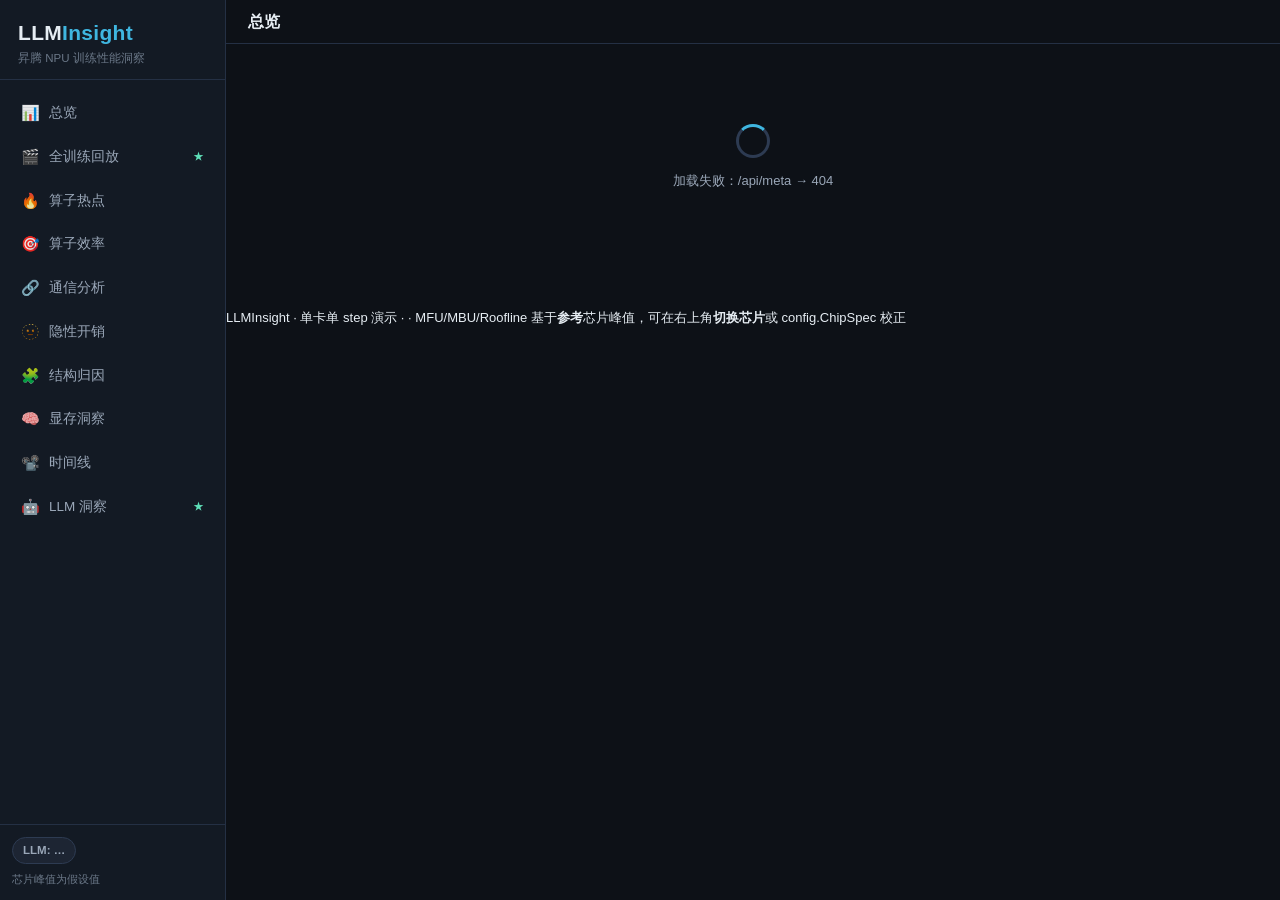
==== web/index.html @ 6adc3f5a "Add LLMInsight Ascend NPU training profiling platform First code drop for the LLMInsight platform: a" ====
<!DOCTYPE html>
<html lang="zh-CN">
<head>
<meta charset="UTF-8">
<meta name="viewport" content="width=device-width, initial-scale=1.0">
<title>LLMInsight · 昇腾大模型训练 Profiling 洞察</title>
<link rel="stylesheet" href="css/app.css">
<link rel="icon" href="data:image/svg+xml,<svg xmlns='http://www.w3.org/2000/svg' viewBox='0 0 100 100'><text y='.9em' font-size='90'>📊</text></svg>">
</head>
<body>
<div id="app">
  <aside id="sidebar">
    <div class="brand">
      <div class="brand-mark">LLM<span>Insight</span></div>
      <div class="brand-sub">昇腾 NPU 训练性能洞察</div>
    </div>
    <nav id="nav"></nav>
    <div class="side-foot">
      <div id="llm-pill" class="pill pill-off" title="LLM 洞察状态">LLM: …</div>
      <div class="side-note" id="chip-note">芯片峰值为假设值</div>
    </div>
  </aside>

  <main id="main">
    <header id="topbar">
      <div class="crumb">
        <span id="view-title">总览</span>
        <span class="crumb-sub" id="view-sub"></span>
      </div>
      <div class="badges" id="badges"></div>
    </header>

    <div id="loading" class="loading">
      <div class="spinner"></div>
      <div id="loading-text">正在解析 profiling 数据…</div>
    </div>

    <div id="views"></div>

    <footer id="footer">
      <span>LLMInsight · 单卡单 step 演示</span>
      <span class="sep">·</span>
      <span id="foot-data"></span>
      <span class="sep">·</span>
      <span>MFU/MBU/Roofline 基于<strong>参考</strong>芯片峰值，可在右上角<strong>切换芯片</strong>或 config.ChipSpec 校正</span>
    </footer>
  </main>
</div>

<!-- vendored offline (no CDN dependency); falls back to CDN if missing -->
<script src="vendor/echarts.min.js"></script>
<script>
  if (typeof echarts === "undefined") {
    document.write('<script src="https://cdn.jsdelivr.net/npm/echarts@5.5.1/dist/echarts.min.js"><\/script>');
  }
</script>
<script src="js/util.js"></script>
<script src="js/views.js"></script>
<script src="js/app.js"></script>
</body>
</html>
---- web/css/app.css ----
:root {
  --bg: #0d1117;
  --bg-2: #131a24;
  --panel: #161d29;
  --panel-2: #1b2433;
  --border: #243044;
  --border-2: #2d3b52;
  --text: #e6edf3;
  --text-dim: #9aa7b8;
  --text-mut: #6b7888;
  --accent: #3fb6e0;
  --accent-2: #5ee0b8;
  --good: #3fb950;
  --warn: #d29922;
  --bad: #f85149;
  --high: #f85149;
  --medium: #d29922;
  --low: #58a6ff;
  --info: #8b949e;
  --shadow: 0 6px 24px rgba(0,0,0,.35);
  --r: 10px;
}
* { box-sizing: border-box; }
html, body { margin: 0; height: 100%; }
body {
  background: var(--bg);
  color: var(--text);
  font-family: -apple-system, "Segoe UI", "Microsoft YaHei", Roboto, Helvetica, Arial, sans-serif;
  font-size: 13px; line-height: 1.45;
  -webkit-font-smoothing: antialiased;
}
#app { display: flex; min-height: 100vh; }

/* ---------- sidebar ---------- */
#sidebar {
  width: 226px; flex: 0 0 226px; background: var(--bg-2);
  border-right: 1px solid var(--border); display: flex; flex-direction: column;
  position: sticky; top: 0; height: 100vh;
}
.brand { padding: 18px 18px 12px; border-bottom: 1px solid var(--border); }
.brand-mark { font-size: 21px; font-weight: 800; letter-spacing: .3px; }
.brand-mark span { color: var(--accent); }
.brand-sub { font-size: 11.5px; color: var(--text-mut); margin-top: 2px; }
#nav { flex: 1; padding: 10px 8px; overflow-y: auto; }
.nav-item {
  display: flex; align-items: center; gap: 10px; padding: 9px 12px; margin: 2px 0;
  border-radius: 8px; cursor: pointer; color: var(--text-dim); font-size: 13.5px;
  user-select: none; border: 1px solid transparent;
}
.nav-item:hover { background: var(--panel); color: var(--text); }
.nav-item.active { background: var(--panel-2); color: var(--text); border-color: var(--border-2); }
.nav-item .ico { width: 18px; text-align: center; font-size: 15px; opacity: .9; }
.nav-item .star { margin-left: auto; color: var(--accent-2); font-size: 11px; }
.side-foot { padding: 12px; border-top: 1px solid var(--border); }
.side-note { font-size: 11px; color: var(--text-mut); margin-top: 8px; }

.pill {
  display: inline-block; padding: 4px 10px; border-radius: 20px; font-size: 11.5px;
  font-weight: 600; border: 1px solid var(--border-2);
}
.pill-off { background: #1d2533; color: var(--text-dim); }
.pill-on { background: rgba(63,185,80,.15); color: var(--good); border-color: rgba(63,185,80,.4); }

/* ---------- main ---------- */
#main { flex: 1; display: flex; flex-direction: column; min-width: 0; }
#topbar {
  display: flex; align-items: center; justify-content: space-between;
  padding: 10px 22px; border-bottom: 1px solid var(--border); background: var(--bg);
  position: sticky; top: 0; z-index: 5;
}
.crumb { display: flex; align-items: baseline; gap: 12px; }
#view-title { font-size: 16px; font-weight: 700; }
.crumb-sub { font-size: 12.5px; color: var(--text-mut); }
.badges { display: flex; gap: 8px; flex-wrap: wrap; }
.badge {
  font-size: 11.5px; padding: 4px 9px; border-radius: 7px; background: var(--panel);
  border: 1px solid var(--border); color: var(--text-dim);
}
.badge strong { color: var(--text); font-weight: 600; }
.badge.assume { border-color: rgba(210,153,34,.4); color: var(--warn); }
.chip-select {
  background: transparent; color: var(--warn); border: none; outline: none;
  font: inherit; font-weight: 600; cursor: pointer; padding: 0 2px; margin: -2px 0;
  border-bottom: 1px dashed rgba(210,153,34,.6);
}
.chip-select:hover { color: var(--text); }
.chip-select:disabled { cursor: progress; opacity: .6; }
.chip-select option { background: var(--panel-2); color: var(--text); font-weight: 500; }

#views { padding: 14px 20px 24px; }
.view { display: none; }
.view.active { display: block; animation: fade .25s ease; }
@keyframes fade { from { opacity: 0; transform: translateY(4px); } to { opacity: 1; transform: none; } }

/* ---------- loading ---------- */
.loading { display: flex; flex-direction: column; align-items: center; gap: 14px; padding: 80px 0; color: var(--text-dim); }
.spinner { width: 34px; height: 34px; border: 3px solid var(--border-2); border-top-color: var(--accent); border-radius: 50%; animation: spin .8s linear infinite; }
@keyframes spin { to { transform: rotate(360deg); } }

/* ---------- cards / grid ---------- */
.grid { display: grid; gap: 12px; }
.cols-2 { grid-template-columns: repeat(2, 1fr); }
.cols-3 { grid-template-columns: repeat(3, 1fr); }
.cols-4 { grid-template-columns: repeat(4, 1fr); }
.cols-5 { grid-template-columns: repeat(5, 1fr); }
@media (max-width: 1200px) { .cols-4, .cols-5 { grid-template-columns: repeat(2,1fr);} .cols-3{grid-template-columns:repeat(2,1fr);} }

.panel {
  background: var(--panel); border: 1px solid var(--border); border-radius: var(--r);
  padding: 11px 14px; box-shadow: var(--shadow);
}
.panel h3 { margin: 0 0 3px; font-size: 13.5px; font-weight: 650; display: flex; align-items: center; gap: 8px; }
.panel .sub { font-size: 11px; color: var(--text-mut); margin-bottom: 8px; }
.panel.span-2 { grid-column: span 2; }
.panel.span-3 { grid-column: span 3; }

/* metric cards */
.metric { background: var(--panel); border: 1px solid var(--border); border-radius: var(--r); padding: 11px 13px; position: relative; overflow: hidden; }
.metric .label { font-size: 11.5px; color: var(--text-dim); }
.metric .value { font-size: 21px; font-weight: 750; margin-top: 3px; letter-spacing: .3px; }
.metric .value small { font-size: 13px; color: var(--text-mut); font-weight: 500; }
.metric .foot { font-size: 10.5px; color: var(--text-mut); margin-top: 3px; }
.metric .bar { position: absolute; left: 0; bottom: 0; height: 3px; background: var(--accent); opacity: .8; }
.metric.good .value { color: var(--good); } .metric.good .bar { background: var(--good); }
.metric.warn .value { color: var(--warn); } .metric.warn .bar { background: var(--warn); }
.metric.bad  .value { color: var(--bad);  } .metric.bad  .bar { background: var(--bad); }

.chart { width: 100%; height: 248px; }
.chart.tall { height: 312px; }
.chart.short { height: 188px; }

/* table */
table.tbl { width: 100%; border-collapse: collapse; font-size: 12.5px; }
table.tbl th, table.tbl td { text-align: right; padding: 5px 9px; border-bottom: 1px solid var(--border); white-space: nowrap; }
table.tbl th { color: var(--text-mut); font-weight: 600; position: sticky; top: 0; background: var(--panel); }
table.tbl td:first-child, table.tbl th:first-child { text-align: left; }
table.tbl tr:hover td { background: var(--panel-2); }
.tbl-wrap { max-height: 300px; overflow: auto; }
.mono { font-family: "JetBrains Mono", Consolas, monospace; font-size: 12px; }
.tag { display: inline-block; padding: 1px 7px; border-radius: 5px; font-size: 11px; font-weight: 600; }
.tag.compute { background: rgba(88,166,255,.16); color: #79b8ff; }
.tag.memory  { background: rgba(210,153,34,.16); color: #e3b341; }
.tag.vector  { background: rgba(94,224,184,.16); color: var(--accent-2); }
.tag.other   { background: #222c3c; color: var(--text-dim); }

/* banner */
.banner { border-radius: var(--r); padding: 9px 14px; font-size: 12.5px; display: flex; gap: 10px; align-items: flex-start; border: 1px solid; margin-bottom: 11px; }
.banner .bi { font-size: 16px; }
.banner.warn { background: rgba(210,153,34,.08); border-color: rgba(210,153,34,.35); color: #e3b341; }
.banner.bad  { background: rgba(248,81,73,.08); border-color: rgba(248,81,73,.35); color: #ff7b72; }
.banner.info { background: rgba(63,182,224,.07); border-color: rgba(63,182,224,.3); color: #79c0e8; }

/* insight cards */
.insight {
  background: var(--panel); border: 1px solid var(--border); border-left: 4px solid var(--info);
  border-radius: var(--r); padding: 10px 14px; margin-bottom: 9px;
}
.insight.high { border-left-color: var(--high); }
.insight.medium { border-left-color: var(--medium); }
.insight.low { border-left-color: var(--low); }
.insight.info { border-left-color: var(--info); }
.insight .ic-head { display: flex; align-items: center; gap: 10px; margin-bottom: 5px; flex-wrap: wrap; }
.insight .ic-title { font-size: 14px; font-weight: 650; }
.sev { font-size: 10.5px; font-weight: 700; padding: 2px 8px; border-radius: 5px; text-transform: uppercase; }
.sev.high { background: rgba(248,81,73,.18); color: #ff7b72; }
.sev.medium { background: rgba(210,153,34,.18); color: #e3b341; }
.sev.low { background: rgba(88,166,255,.18); color: #79b8ff; }
.sev.info { background: #222c3c; color: var(--text-dim); }
.ic-cat { font-size: 11px; color: var(--text-mut); border: 1px solid var(--border-2); padding: 1px 7px; border-radius: 5px; }
.ic-conf { margin-left: auto; font-size: 11px; color: var(--text-mut); }
.ic-body { display: grid; grid-template-columns: 64px 1fr; gap: 4px 12px; font-size: 12.8px; }
.ic-body .k { color: var(--text-mut); }
.ic-body .v { color: var(--text); }
.ic-body .v.gain { color: var(--accent-2); }

/* misc */
.kv { display: grid; grid-template-columns: auto 1fr; gap: 4px 14px; font-size: 12.5px; }
.kv .k { color: var(--text-mut); }
.note { font-size: 11.5px; color: var(--text-mut); margin-top: 10px; line-height: 1.6; }
.btn {
  background: var(--accent); color: #07222b; border: none; padding: 8px 16px; border-radius: 8px;
  font-weight: 650; cursor: pointer; font-size: 13px;
}
.btn:hover { filter: brightness(1.08); }
.btn.ghost { background: transparent; color: var(--text-dim); border: 1px solid var(--border-2); }
.btn:disabled { opacity: .5; cursor: not-allowed; }
details.raw { margin-top: 14px; border: 1px solid var(--border); border-radius: 8px; padding: 8px 12px; background: var(--bg-2); }
details.raw summary { cursor: pointer; color: var(--text-dim); font-size: 12.5px; }
details.raw pre { max-height: 320px; overflow: auto; font-size: 11px; color: var(--text-dim); }
.narrative { white-space: pre-wrap; line-height: 1.7; font-size: 13.5px; background: var(--bg-2); border: 1px solid var(--border); border-radius: var(--r); padding: 16px 18px; }
.section-title { font-size: 12.5px; color: var(--text-dim); font-weight: 600; margin: 14px 0 9px; padding-bottom: 5px; border-bottom: 1px solid var(--border); }
.slider-row { display: flex; align-items: center; gap: 14px; }
input[type=range] { flex: 1; accent-color: var(--accent); }
.empty { color: var(--text-mut); font-size: 13px; padding: 30px; text-align: center; }
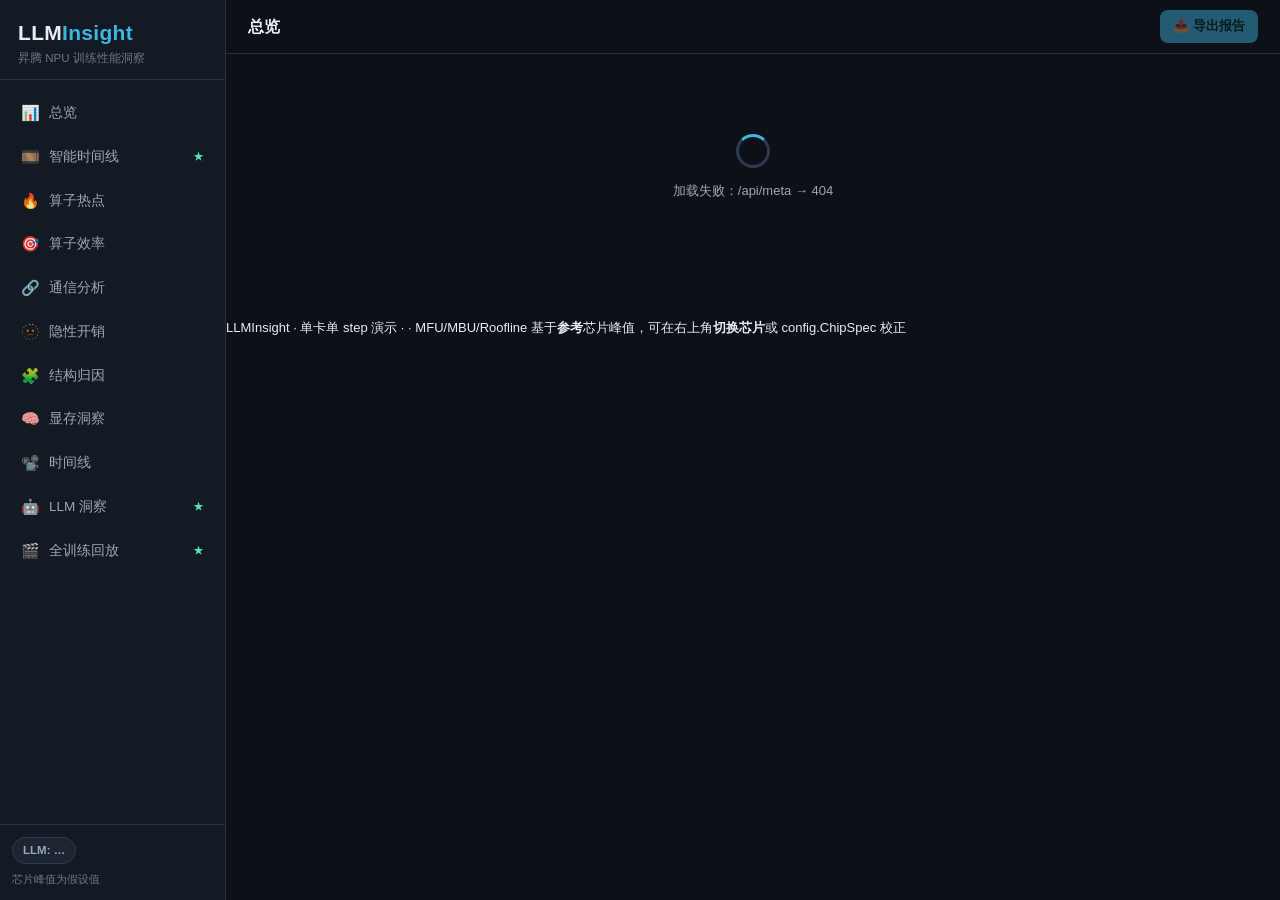
==== commit f0ad5a15: "Add one-click shareable HTML report export (H4) Export the rule-engine diagnostics + key metrics as " ====
--- a/web/index.html
+++ b/web/index.html
@@ -27,7 +27,10 @@
         <span id="view-title">总览</span>
         <span class="crumb-sub" id="view-sub"></span>
       </div>
-      <div class="badges" id="badges"></div>
+      <div class="top-right">
+        <div class="badges" id="badges"></div>
+        <button id="export-report" class="export-btn" title="导出自包含的可分享 HTML 报告（可在新页另存为 PDF）" disabled>📤 导出报告</button>
+      </div>
     </header>
 
     <div id="loading" class="loading">
--- a/web/css/app.css
+++ b/web/css/app.css
@@ -71,7 +71,14 @@
 .crumb { display: flex; align-items: baseline; gap: 12px; }
 #view-title { font-size: 16px; font-weight: 700; }
 .crumb-sub { font-size: 12.5px; color: var(--text-mut); }
+.top-right { display: flex; align-items: center; gap: 12px; }
 .badges { display: flex; gap: 8px; flex-wrap: wrap; }
+.export-btn {
+  background: var(--accent); color: #07222b; border: none; padding: 7px 13px;
+  border-radius: 8px; font: inherit; font-weight: 650; cursor: pointer; white-space: nowrap;
+}
+.export-btn:hover { filter: brightness(1.08); }
+.export-btn:disabled { opacity: .45; cursor: not-allowed; }
 .badge {
   font-size: 11.5px; padding: 4px 9px; border-radius: 7px; background: var(--panel);
   border: 1px solid var(--border); color: var(--text-dim);
@@ -103,7 +110,8 @@
 .cols-3 { grid-template-columns: repeat(3, 1fr); }
 .cols-4 { grid-template-columns: repeat(4, 1fr); }
 .cols-5 { grid-template-columns: repeat(5, 1fr); }
-@media (max-width: 1200px) { .cols-4, .cols-5 { grid-template-columns: repeat(2,1fr);} .cols-3{grid-template-columns:repeat(2,1fr);} }
+.cols-6 { grid-template-columns: repeat(6, 1fr); }
+@media (max-width: 1200px) { .cols-4, .cols-5, .cols-6 { grid-template-columns: repeat(2,1fr);} .cols-3{grid-template-columns:repeat(2,1fr);} }
 
 .panel {
   background: var(--panel); border: 1px solid var(--border); border-radius: var(--r);
@@ -192,3 +200,8 @@
 .slider-row { display: flex; align-items: center; gap: 14px; }
 input[type=range] { flex: 1; accent-color: var(--accent); }
 .empty { color: var(--text-mut); font-size: 13px; padding: 30px; text-align: center; }
+
+/* smart-timeline stream legend */
+.tl-legend { display: flex; flex-wrap: wrap; gap: 14px; margin: 10px 2px 4px; }
+.tl-leg { display: inline-flex; align-items: center; gap: 6px; color: var(--text-dim); font-size: 12px; }
+.tl-leg i { width: 12px; height: 12px; border-radius: 3px; display: inline-block; }
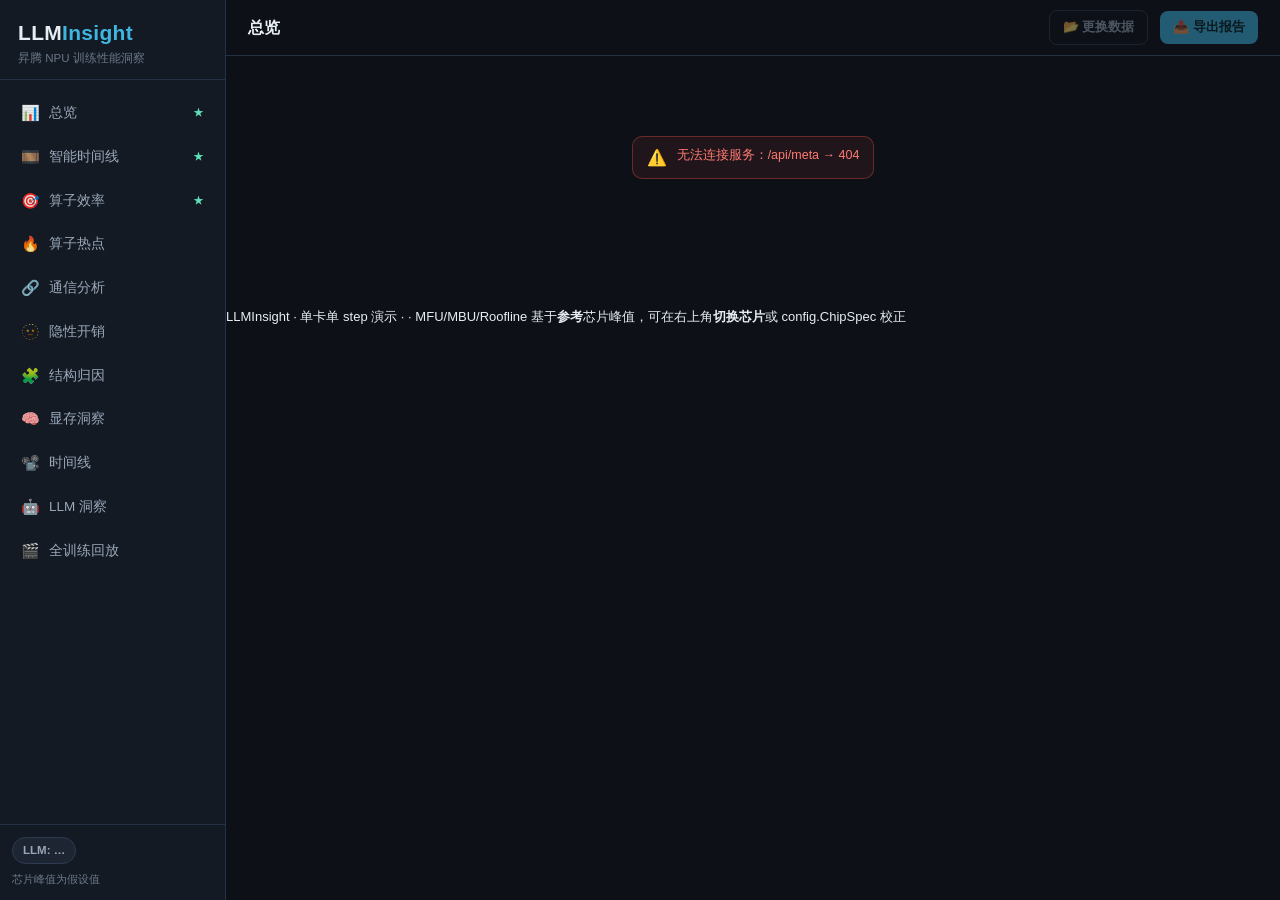
==== commit 4700258b: "Add lazy load with server-side directory picker (load on demand) The app now opens idle instead of e" ====
--- a/web/index.html
+++ b/web/index.html
@@ -29,6 +29,7 @@
       </div>
       <div class="top-right">
         <div class="badges" id="badges"></div>
+        <button id="change-data" class="export-btn ghost" title="选择 / 更换要分析的 profiling 目录" disabled>📂 更换数据</button>
         <button id="export-report" class="export-btn" title="导出自包含的可分享 HTML 报告（可在新页另存为 PDF）" disabled>📤 导出报告</button>
       </div>
     </header>
--- a/web/css/app.css
+++ b/web/css/app.css
@@ -205,3 +205,73 @@
 .tl-legend { display: flex; flex-wrap: wrap; gap: 14px; margin: 10px 2px 4px; }
 .tl-leg { display: inline-flex; align-items: center; gap: 6px; color: var(--text-dim); font-size: 12px; }
 .tl-leg i { width: 12px; height: 12px; border-radius: 3px; display: inline-block; }
+
+/* ---------- directory picker (lazy-load: choose a profiling dir) ---------- */
+.export-btn.ghost { background: transparent; color: var(--text-dim); border: 1px solid var(--border-2); }
+.export-btn.ghost:hover { color: var(--text); border-color: var(--accent); filter: none; }
+
+.picker { max-width: 860px; margin: 8px auto 40px; width: 100%; text-align: left; }
+.picker-head { margin-bottom: 12px; }
+.picker-title { font-size: 18px; font-weight: 750; color: var(--text); }
+.picker-sub { font-size: 12px; color: var(--text-mut); margin-top: 4px; line-height: 1.6; }
+.picker-err {
+  background: rgba(248,81,73,.08); border: 1px solid rgba(248,81,73,.35); color: #ff7b72;
+  border-radius: 8px; padding: 8px 12px; font-size: 12.5px; margin-bottom: 12px;
+}
+.picker-row { display: flex; align-items: center; gap: 8px; margin-bottom: 12px; }
+.picker-input {
+  flex: 1; min-width: 0; background: var(--bg-2); border: 1px solid var(--border-2);
+  border-radius: 8px; padding: 8px 11px; color: var(--text); font: inherit;
+  font-family: "JetBrains Mono", Consolas, monospace; font-size: 12px;
+}
+.picker-input:focus { outline: none; border-color: var(--accent); }
+.picker-btn {
+  background: var(--panel-2); color: var(--text-dim); border: 1px solid var(--border-2);
+  border-radius: 8px; padding: 8px 14px; font: inherit; font-weight: 650; cursor: pointer; white-space: nowrap;
+}
+.picker-btn:hover { color: var(--text); }
+.picker-btn.primary { background: var(--accent); color: #07222b; border-color: transparent; }
+.picker-btn.primary:hover { filter: brightness(1.08); }
+.picker-btn.ghost { background: transparent; }
+.picker-btn.sm { padding: 4px 11px; font-size: 12px; }
+
+.picker-crumbs {
+  display: flex; flex-wrap: wrap; align-items: center; gap: 3px;
+  background: var(--bg-2); border: 1px solid var(--border); border-radius: 8px 8px 0 0;
+  border-bottom: none; padding: 8px 11px; font-size: 12px;
+}
+.crumb-chip {
+  cursor: pointer; color: var(--text-dim); border: 1px solid var(--border-2);
+  border-radius: 6px; padding: 1px 7px; margin-right: 4px; font-weight: 600;
+}
+.crumb-chip:hover { color: var(--text); border-color: var(--accent); }
+.crumb-chip.on { color: var(--accent); border-color: var(--accent); }
+.crumb-seg { cursor: pointer; color: var(--text-dim); padding: 1px 3px; border-radius: 5px; }
+.crumb-seg:hover { color: var(--accent); background: var(--panel); }
+.crumb-sl { color: var(--text-mut); }
+
+.picker-list {
+  border: 1px solid var(--border); border-radius: 0 0 8px 8px; max-height: 52vh; overflow: auto;
+  background: var(--panel);
+}
+.picker-item {
+  display: flex; align-items: center; justify-content: space-between; gap: 10px;
+  padding: 7px 12px; border-bottom: 1px solid var(--border); cursor: default;
+}
+.picker-item:last-child { border-bottom: none; }
+.picker-item:hover { background: var(--panel-2); }
+.picker-item.is-profile { background: rgba(94,224,184,.05); }
+.picker-item-name { display: flex; align-items: center; gap: 9px; min-width: 0; cursor: pointer; flex: 1; }
+.picker-item-label { overflow: hidden; text-overflow: ellipsis; white-space: nowrap; }
+.picker-item-name:hover .picker-item-label { color: var(--accent); }
+.picker-ico { width: 18px; text-align: center; flex: 0 0 18px; }
+.tag-profile {
+  flex: 0 0 auto; font-size: 10px; font-weight: 700; padding: 1px 7px; border-radius: 5px;
+  background: rgba(94,224,184,.16); color: var(--accent-2);
+}
+.picker-cur {
+  display: flex; align-items: center; justify-content: space-between; gap: 10px;
+  padding: 9px 12px; border-bottom: 1px solid var(--border);
+  background: rgba(94,224,184,.1); color: var(--accent-2); font-weight: 600; font-size: 12.5px;
+}
+.picker-empty { padding: 18px; text-align: center; color: var(--text-mut); font-size: 12.5px; }
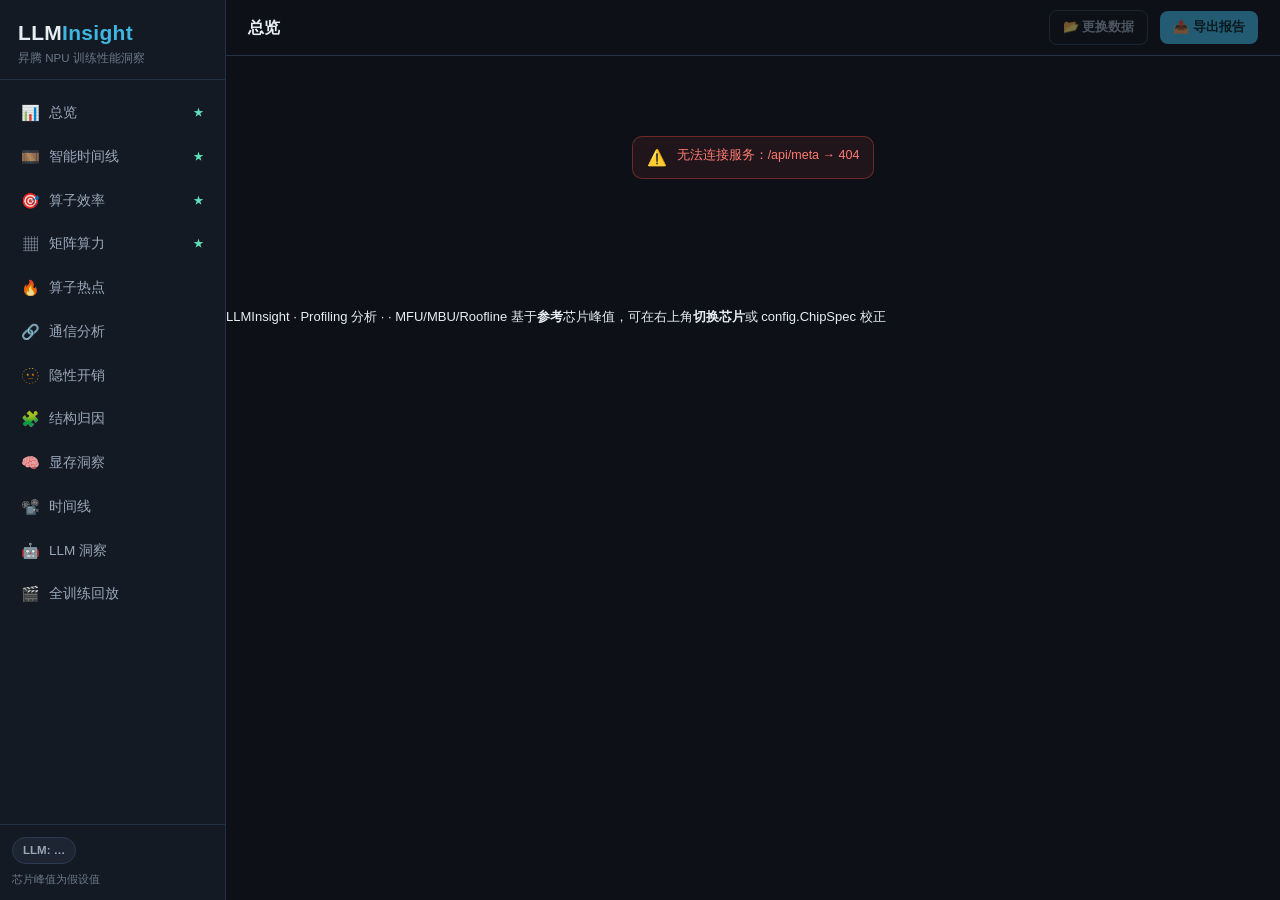
==== commit 3700c8f1: "Fix multirank profiling messaging and scanner cleanup" ====
--- a/web/index.html
+++ b/web/index.html
@@ -42,7 +42,7 @@
     <div id="views"></div>
 
     <footer id="footer">
-      <span>LLMInsight · 单卡单 step 演示</span>
+      <span>LLMInsight · Profiling 分析</span>
       <span class="sep">·</span>
       <span id="foot-data"></span>
       <span class="sep">·</span>
--- a/web/css/app.css
+++ b/web/css/app.css
@@ -144,6 +144,31 @@
 table.tbl td:first-child, table.tbl th:first-child { text-align: left; }
 table.tbl tr:hover td { background: var(--panel-2); }
 .tbl-wrap { max-height: 300px; overflow: auto; }
+.matrix-summary-wrap { max-height: 248px; }
+.matrix-detail-wrap { max-height: 62vh; min-height: 260px; }
+.matrix-detail { table-layout: fixed; }
+.matrix-detail th:nth-child(1) { width: 17%; }
+.matrix-detail th:nth-child(2) { width: 8%; }
+.matrix-detail th:nth-child(3) { width: 42%; }
+.matrix-detail th:nth-child(4), .matrix-detail th:nth-child(5), .matrix-detail th:nth-child(6) { width: 11%; }
+.matrix-detail td.matrix-shape { max-width: 0; overflow: hidden; text-overflow: ellipsis; text-align: left; }
+.matrix-sort { padding: 0; border: 0; background: transparent; color: inherit; font: inherit; font-weight: 600; cursor: pointer; }
+.matrix-sort:hover { color: var(--accent); }
+.sort-mark { color: var(--accent-2); }
+.matrix-filter { display: inline-block; margin-left: 5px; position: relative; vertical-align: middle; }
+.matrix-filter summary { list-style: none; cursor: pointer; color: var(--text-mut); font-size: 10px; display: inline-block; }
+.matrix-filter summary::-webkit-details-marker { display: none; }
+.matrix-filter summary::after { content: "▾"; }
+.matrix-filter[open] summary { color: var(--accent); }
+.matrix-filter-menu { position: absolute; z-index: 20; top: 18px; left: 0; min-width: 150px; max-height: 260px; overflow: auto; padding: 7px; background: var(--bg-2); border: 1px solid var(--border-2); border-radius: 7px; box-shadow: var(--shadow); text-align: left; }
+.matrix-filter-menu label { display: block; padding: 3px 4px; color: var(--text-dim); font-weight: 500; white-space: nowrap; }
+.matrix-filter-menu label:hover { background: var(--panel-2); color: var(--text); }
+.matrix-filter-menu input { accent-color: var(--accent); margin-right: 5px; }
+.matrix-toolbar { display: flex; align-items: center; justify-content: space-between; gap: 10px; margin-bottom: 7px; color: var(--text-mut); font-size: 11.5px; }
+.matrix-toolbar .btn { padding: 4px 9px; font-size: 11.5px; }
+.matrix-intro { margin-bottom: 12px; }
+.matrix-summary td:first-child { text-align: left; }
+@media (max-width: 900px) { .matrix-detail-wrap { max-height: 56vh; } .matrix-detail th:nth-child(3) { width: 34%; } }
 .mono { font-family: "JetBrains Mono", Consolas, monospace; font-size: 12px; }
 .tag { display: inline-block; padding: 1px 7px; border-radius: 5px; font-size: 11px; font-weight: 600; }
 .tag.compute { background: rgba(88,166,255,.16); color: #79b8ff; }
